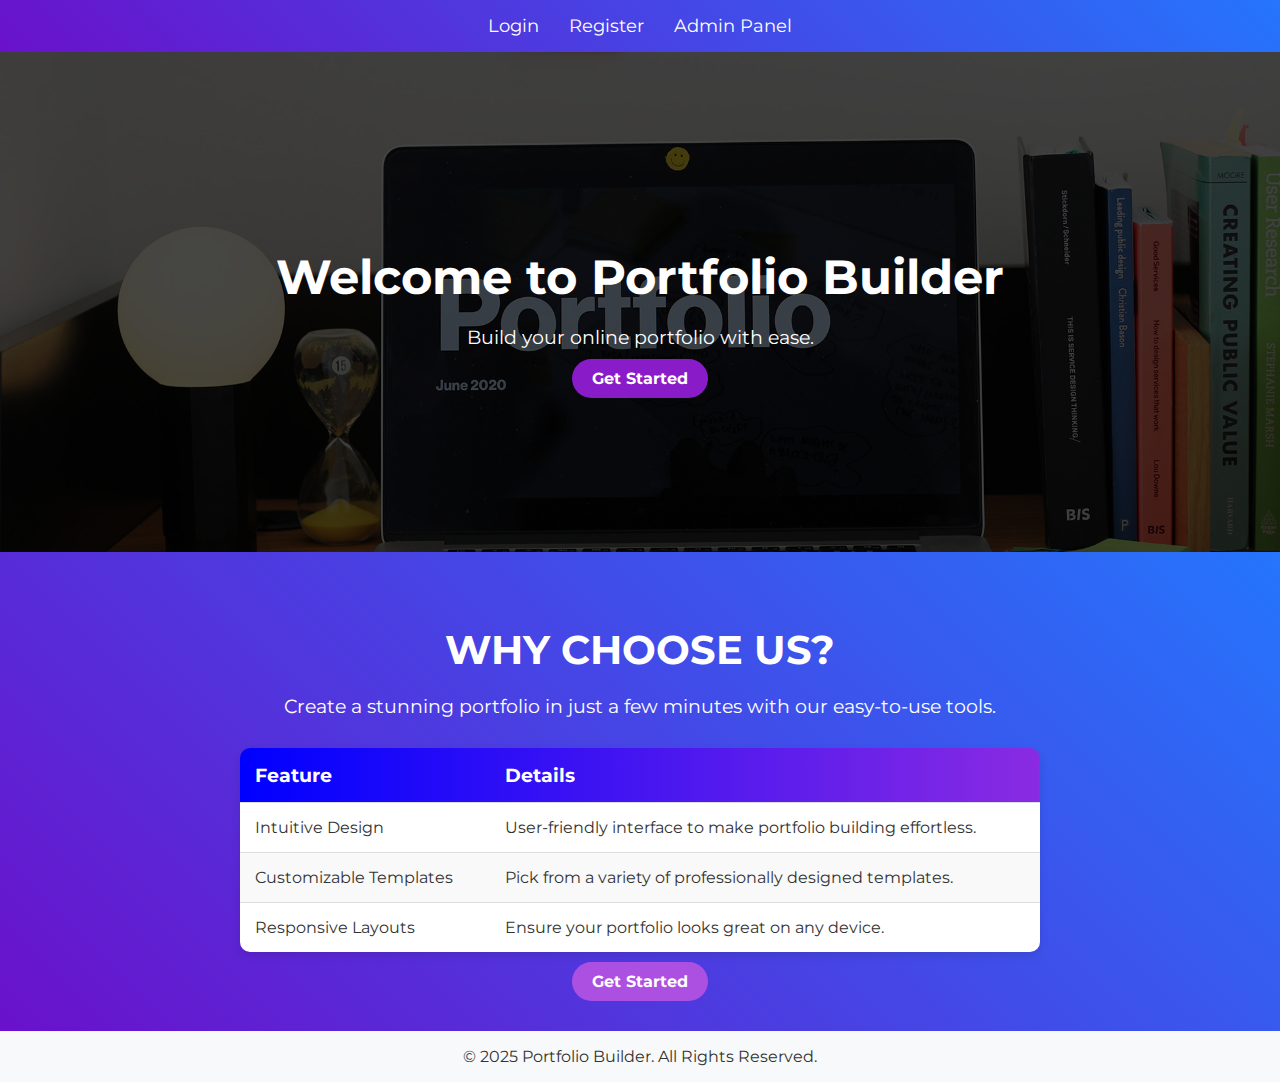
==== Lab2/index.html @ b50a352a "frontend part done" ====
<!DOCTYPE html>
<html lang="en">
<head>
    <meta charset="UTF-8">
    <meta name="viewport" content="width=device-width, initial-scale=1.0">
    <title>Portfolio Builder</title>
    <link rel="stylesheet" href="styles.css">
    <link rel="preconnect" href="https://fonts.googleapis.com">
    <link rel="preconnect" href="https://fonts.gstatic.com" crossorigin>
    <link href="https://fonts.googleapis.com/css2?family=Montserrat:ital,wght@0,100..900;1,100..900&display=swap" rel="stylesheet">
    <script defer src="script.js"></script>
</head>
<body>
    <nav>
        <ul>
            <li><a href="login.html">Login</a></li>
            <li><a href="register.html">Register</a></li>
            <!-- <li><a href="portfolio.html">Create Portfolio</a></li> -->
            <li><a href="admin.html">Admin Panel</a></li>
        </ul>
    </nav>
    
    <header class="hero-section">
        <div class="hero-content">
            <h1>Welcome to Portfolio Builder</h1>
            <p>Build your online portfolio with ease.</p>
            <a href="login.html" class="btn">Get Started</a>
        </div>
    </header>
    
    
    <section class="why-choose-us">
        <div class="container">
            <h2>Why Choose Us?</h2>
            <p>Create a stunning portfolio in just a few minutes with our easy-to-use tools.</p>
            
            <table class="features-table">
                <thead>
                    <tr>
                        <th>Feature</th>
                        <th>Details</th>
                    </tr>
                </thead>
                <tbody>
                    <tr>
                        <td>Intuitive Design</td>
                        <td>User-friendly interface to make portfolio building effortless.</td>
                    </tr>
                    <tr>
                        <td>Customizable Templates</td>
                        <td>Pick from a variety of professionally designed templates.</td>
                    </tr>
                    <tr>
                        <td>Responsive Layouts</td>
                        <td>Ensure your portfolio looks great on any device.</td>
                    </tr>
                </tbody>
            </table>
            
            <a href="portfolio.html" class="btn">Get Started</a>
        </div>
    </section>
    

    <footer>
        <p>&copy; 2025 Portfolio Builder. All Rights Reserved.</p>
    </footer>
</body>
</html>
---- Lab2/styles.css ----
/* General Styles */


body {
    font-family: "Montserrat", sans-serif;
    margin: 0;
    padding: 0;
    background-color: #f8f9fa;
    color: #333;
    text-align: center;
}

/* Navigation Bar */
nav {
    background: linear-gradient(45deg, #6a11cb, #2575fc);
    padding: 15px;
    box-shadow: 0 4px 6px rgba(0, 0, 0, 0.1);
}
nav ul {
    list-style: none;
    padding: 0;
    margin: 0;
    display: flex;
    justify-content: center;
}
nav ul li {
    margin: 0 15px;
}
nav ul li a {
    color: white;
    text-decoration: none;
    font-size: 18px;
    transition: color 0.3s;
}
nav ul li a:hover {
    color: #ffdd57;
}

/* Portfolio Form */
.portfolio-form {
    width: 50%;
    margin: 20px auto;
    background: white;
    padding: 20px;
    border-radius: 10px;
    box-shadow: 0 0 10px rgba(0, 0, 0, 0.1);
}
.form-group {
    text-align: left;
    margin-bottom: 15px;
}
.form-group label {
    font-weight: bold;
    display: block;
}
.form-group input, .form-group textarea {
    width: 100%;
    padding: 10px;
    margin-top: 5px;
    border: 1px solid #ccc;
    border-radius: 5px;
}
button {
    background: #28a745;
    color: white;
    border: none;
    padding: 10px;
    font-size: 16px;
    cursor: pointer;
    border-radius: 5px;
}
button:hover {
    background: #218838;
}

/* Responsive Design */
@media (max-width: 768px) {
    .portfolio-form {
        width: 80%;
    }
}

/* JavaScript Animations */
.fade-in {
    opacity: 0;
    transform: translateY(10px);
    transition: opacity 0.5s ease-out, transform 0.5s ease-out;
}
.fade-in.visible {
    opacity: 1;
    transform: translateY(0);
}

/* Hero Section */
.hero-section {
    position: relative;
    background-image: url('Portfolio-Desk.jpg');
    background-size: cover;
    background-position: center;
    height: 500px; /* Adjust height as needed */
    display: flex;
    align-items: center;
    justify-content: center;
    text-align: center;
    color: #ffffff; /* A darker color for better contrast against a light background */
}

.hero-section::before {
    content: '';
    position: absolute;
    top: 0;
    left: 0;
    width: 100%;
    height: 100%;
    background-color: rgba(0, 0, 0, 0.726); /* Light overlay */
    z-index: 1;
}

.hero-content {
    position: relative;
    z-index: 2; /* Ensures content appears above the overlay */
    background: none; /* Removes any background from the content container */
    padding: 20px;
    border-radius: 10px;
}

.hero-content h1 {
    font-size: 3rem;
    margin-bottom: 10px;
}

.hero-content p {
    font-size: 1.2rem;
    margin-bottom: 20px;
}

.hero-content .btn {
    text-decoration: none;
    font-weight: 700;
    background-color: #891bc9; /* Button background color */
    color: #fff;
    padding: 10px 20px;
    border-radius: 25px;
    font-size: 1rem;
    transition: background-color 0.3s;
}

.hero-content .btn:hover {
    background-color: #0866a5; /* Button hover color */
}


/* Why Choose Us Section */
.why-choose-us {
    background: linear-gradient(45deg, #6a11cb, #2575fc);
    color: #fff; /* White text for contrast */
    padding: 40px 20px;
    text-align: center;
}

.why-choose-us .container {
    max-width: 800px;
    margin: 0 auto;
}

.why-choose-us h2 {
    font-size: 2.5rem;
    margin-bottom: 20px;
    text-transform: uppercase;
}

.why-choose-us p {
    font-size: 1.2rem;
    margin-bottom: 30px;
}

.why-choose-us .features {
    list-style-type: none;
    padding: 0;
    margin: 0;
    margin-bottom: 20px;
}

.why-choose-us .features li {
    margin: 10px 0;
    font-size: 1.1rem;
}

.why-choose-us .btn {
    text-decoration: none;
    font-weight: 700;
    background-color: #ab50e0; /* Button background color */
    color: #fff;
    padding: 10px 20px;
    border-radius: 25px;
    font-size: 1rem;
    transition: background-color 0.3s;
}

.why-choose-us .btn:hover {
    background-color: #00408c; /* Darker hover effect */
    transform: scale(1.05);
}

/* Features Table Styling */
.features-table {
    width: 100%;
    max-width: 800px;
    margin: 20px auto;
    border-collapse: separate;
    border-spacing: 0;
    border-radius: 10px;
    overflow: hidden;
    box-shadow: 0 4px 8px rgba(0, 0, 0, 0.1);
}

.features-table thead {
    background: linear-gradient(90deg, #0000ff, #8a2be2); /* Blue to Dark Violet Gradient */
    color: #fff;
    font-size: 1.2rem;
    text-align: left;
}

.features-table th, 
.features-table td {
    padding: 15px;
    border-bottom: 1px solid #ddd;
    text-align: left;
}

.features-table tr:last-child td {
    border-bottom: none; /* Removes border from the last row */
}

.features-table tbody tr:nth-child(even) {
    background-color: #f9f9f9;
    color: #333;
}

.features-table tbody tr:nth-child(odd) {
    background-color: #fff;
    color: #333;
}

.features-table tbody tr:hover {
    background-color: rgba(0, 0, 255, 0.1);
    transition: background-color 0.3s;
    color: #e4e4e4;
}
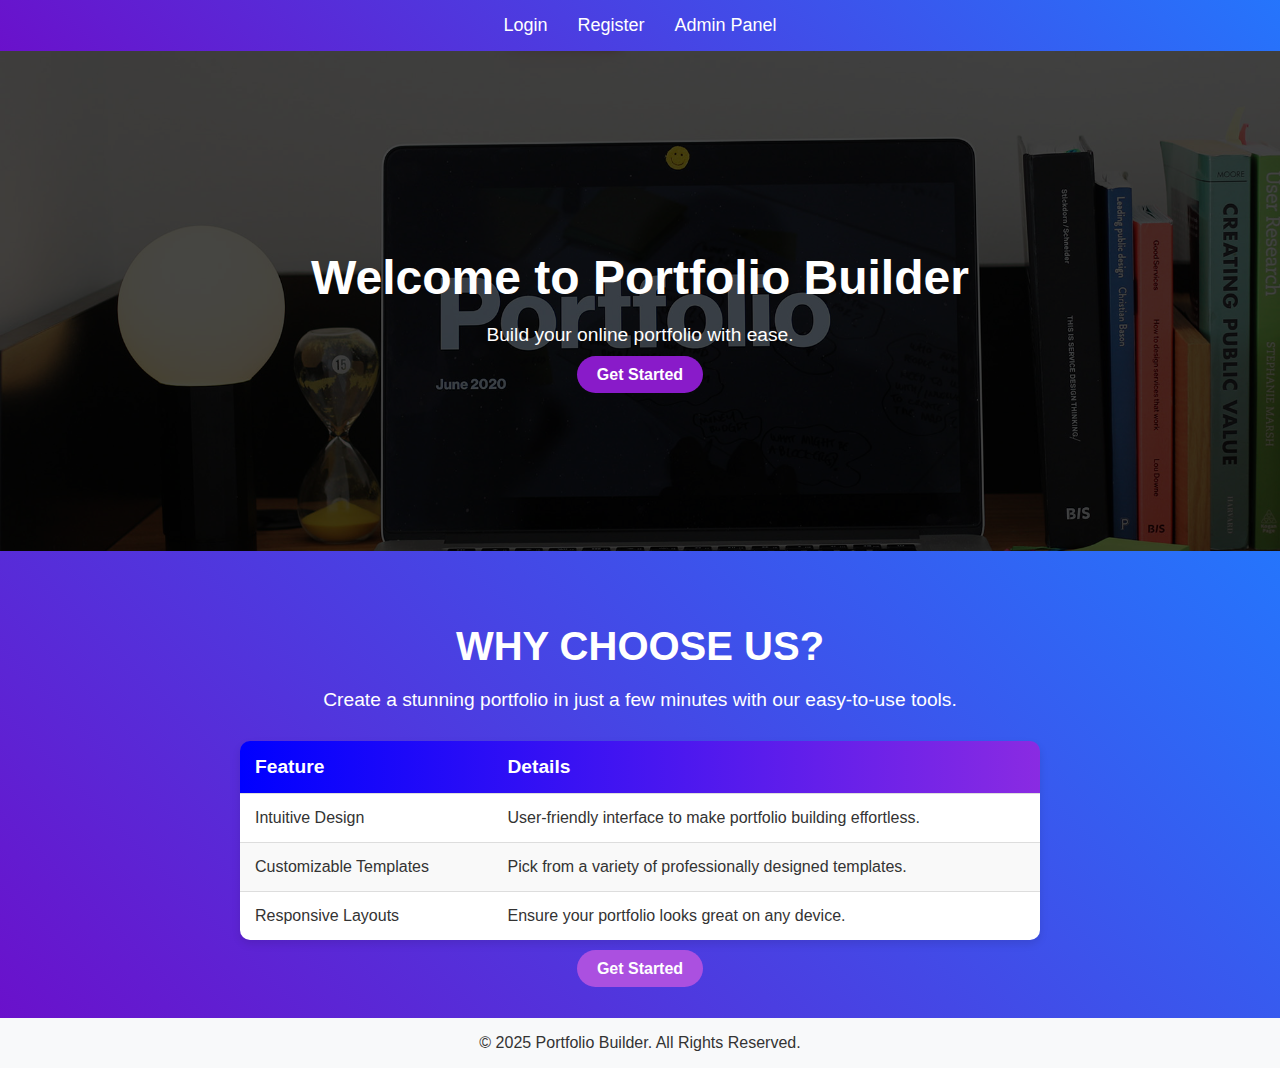
==== commit fb0f805e: "Add files via upload" ====
--- a/Lab2/index.html
+++ b/Lab2/index.html
@@ -1,69 +1,68 @@
 <!DOCTYPE html>
 <html lang="en">
-<head>
-    <meta charset="UTF-8">
-    <meta name="viewport" content="width=device-width, initial-scale=1.0">
+  <head>
+    <meta charset="UTF-8" />
+    <meta name="viewport" content="width=device-width, initial-scale=1.0" />
     <title>Portfolio Builder</title>
-    <link rel="stylesheet" href="styles.css">
-    <link rel="preconnect" href="https://fonts.googleapis.com">
-    <link rel="preconnect" href="https://fonts.gstatic.com" crossorigin>
-    <link href="https://fonts.googleapis.com/css2?family=Montserrat:ital,wght@0,100..900;1,100..900&display=swap" rel="stylesheet">
-    <script defer src="script.js"></script>
-</head>
-<body>
+    <link rel="stylesheet" href="styles.css" />
+  </head>
+  <body>
     <nav>
-        <ul>
-            <li><a href="login.html">Login</a></li>
-            <li><a href="register.html">Register</a></li>
-            <!-- <li><a href="portfolio.html">Create Portfolio</a></li> -->
-            <li><a href="admin.html">Admin Panel</a></li>
-        </ul>
+      <ul>
+        <li><a href="login.html">Login</a></li>
+        <li><a href="register.html">Register</a></li>
+        <!-- Redirects to register.html -->
+        <li><a href="admin.html">Admin Panel</a></li>
+      </ul>
     </nav>
-    
+
     <header class="hero-section">
-        <div class="hero-content">
-            <h1>Welcome to Portfolio Builder</h1>
-            <p>Build your online portfolio with ease.</p>
-            <a href="login.html" class="btn">Get Started</a>
-        </div>
+      <div class="hero-content">
+        <h1>Welcome to Portfolio Builder</h1>
+        <p>Build your online portfolio with ease.</p>
+        <a href="login.html" class="btn">Get Started</a>
+      </div>
     </header>
-    
-    
+
     <section class="why-choose-us">
-        <div class="container">
-            <h2>Why Choose Us?</h2>
-            <p>Create a stunning portfolio in just a few minutes with our easy-to-use tools.</p>
-            
-            <table class="features-table">
-                <thead>
-                    <tr>
-                        <th>Feature</th>
-                        <th>Details</th>
-                    </tr>
-                </thead>
-                <tbody>
-                    <tr>
-                        <td>Intuitive Design</td>
-                        <td>User-friendly interface to make portfolio building effortless.</td>
-                    </tr>
-                    <tr>
-                        <td>Customizable Templates</td>
-                        <td>Pick from a variety of professionally designed templates.</td>
-                    </tr>
-                    <tr>
-                        <td>Responsive Layouts</td>
-                        <td>Ensure your portfolio looks great on any device.</td>
-                    </tr>
-                </tbody>
-            </table>
-            
-            <a href="portfolio.html" class="btn">Get Started</a>
-        </div>
+      <div class="container">
+        <h2>Why Choose Us?</h2>
+        <p>
+          Create a stunning portfolio in just a few minutes with our easy-to-use
+          tools.
+        </p>
+
+        <table class="features-table">
+          <thead>
+            <tr>
+              <th>Feature</th>
+              <th>Details</th>
+            </tr>
+          </thead>
+          <tbody>
+            <tr>
+              <td>Intuitive Design</td>
+              <td>
+                User-friendly interface to make portfolio building effortless.
+              </td>
+            </tr>
+            <tr>
+              <td>Customizable Templates</td>
+              <td>Pick from a variety of professionally designed templates.</td>
+            </tr>
+            <tr>
+              <td>Responsive Layouts</td>
+              <td>Ensure your portfolio looks great on any device.</td>
+            </tr>
+          </tbody>
+        </table>
+
+        <a href="portfolio.html" class="btn">Get Started</a>
+      </div>
     </section>
-    
 
     <footer>
-        <p>&copy; 2025 Portfolio Builder. All Rights Reserved.</p>
+      <p>&copy; 2025 Portfolio Builder. All Rights Reserved.</p>
     </footer>
-</body>
+  </body>
 </html>
--- a/Lab2/styles.css
+++ b/Lab2/styles.css
@@ -1,251 +1,320 @@
 /* General Styles */
 
-
 body {
-    font-family: "Montserrat", sans-serif;
-    margin: 0;
-    padding: 0;
-    background-color: #f8f9fa;
-    color: #333;
-    text-align: center;
+  font-family: "Montserrat", sans-serif;
+  margin: 0;
+  padding: 0;
+  background-color: #f8f9fa;
+  color: #333;
+  text-align: center;
 }
 
 /* Navigation Bar */
 nav {
-    background: linear-gradient(45deg, #6a11cb, #2575fc);
-    padding: 15px;
-    box-shadow: 0 4px 6px rgba(0, 0, 0, 0.1);
+  background: linear-gradient(45deg, #6a11cb, #2575fc);
+  padding: 15px;
+  box-shadow: 0 4px 6px rgba(0, 0, 0, 0.1);
 }
 nav ul {
-    list-style: none;
-    padding: 0;
-    margin: 0;
-    display: flex;
-    justify-content: center;
+  list-style: none;
+  padding: 0;
+  margin: 0;
+  display: flex;
+  justify-content: center;
 }
 nav ul li {
-    margin: 0 15px;
+  margin: 0 15px;
 }
 nav ul li a {
-    color: white;
-    text-decoration: none;
-    font-size: 18px;
-    transition: color 0.3s;
+  color: white;
+  text-decoration: none;
+  font-size: 18px;
+  transition: color 0.3s;
 }
 nav ul li a:hover {
-    color: #ffdd57;
+  color: #ffdd57;
 }
 
 /* Portfolio Form */
 .portfolio-form {
-    width: 50%;
-    margin: 20px auto;
-    background: white;
-    padding: 20px;
-    border-radius: 10px;
-    box-shadow: 0 0 10px rgba(0, 0, 0, 0.1);
+  width: 50%;
+  margin: 20px auto;
+  background: white;
+  padding: 20px;
+  border-radius: 10px;
+  box-shadow: 0 0 10px rgba(0, 0, 0, 0.1);
 }
 .form-group {
-    text-align: left;
-    margin-bottom: 15px;
+  text-align: left;
+  margin-bottom: 15px;
 }
 .form-group label {
-    font-weight: bold;
-    display: block;
-}
-.form-group input, .form-group textarea {
-    width: 100%;
-    padding: 10px;
-    margin-top: 5px;
-    border: 1px solid #ccc;
-    border-radius: 5px;
+  font-weight: bold;
+  display: block;
+}
+.form-group input,
+.form-group textarea {
+  width: 100%;
+  padding: 10px;
+  margin-top: 5px;
+  border: 1px solid #ccc;
+  border-radius: 5px;
 }
 button {
-    background: #28a745;
-    color: white;
-    border: none;
-    padding: 10px;
-    font-size: 16px;
-    cursor: pointer;
-    border-radius: 5px;
+  background: #28a745;
+  color: white;
+  border: none;
+  padding: 10px;
+  font-size: 16px;
+  cursor: pointer;
+  border-radius: 5px;
 }
 button:hover {
-    background: #218838;
+  background: #218838;
 }
 
 /* Responsive Design */
 @media (max-width: 768px) {
-    .portfolio-form {
-        width: 80%;
-    }
+  .portfolio-form {
+    width: 80%;
+  }
 }
 
 /* JavaScript Animations */
 .fade-in {
-    opacity: 0;
-    transform: translateY(10px);
-    transition: opacity 0.5s ease-out, transform 0.5s ease-out;
+  opacity: 0;
+  transform: translateY(10px);
+  transition: opacity 0.5s ease-out, transform 0.5s ease-out;
 }
 .fade-in.visible {
-    opacity: 1;
-    transform: translateY(0);
+  opacity: 1;
+  transform: translateY(0);
 }
 
 /* Hero Section */
 .hero-section {
-    position: relative;
-    background-image: url('Portfolio-Desk.jpg');
-    background-size: cover;
-    background-position: center;
-    height: 500px; /* Adjust height as needed */
-    display: flex;
-    align-items: center;
-    justify-content: center;
-    text-align: center;
-    color: #ffffff; /* A darker color for better contrast against a light background */
+  position: relative;
+  background-image: url("Portfolio-Desk.jpg");
+  background-size: cover;
+  background-position: center;
+  height: 500px; /* Adjust height as needed */
+  display: flex;
+  align-items: center;
+  justify-content: center;
+  text-align: center;
+  color: #ffffff; /* A darker color for better contrast against a light background */
 }
 
 .hero-section::before {
-    content: '';
-    position: absolute;
-    top: 0;
-    left: 0;
-    width: 100%;
-    height: 100%;
-    background-color: rgba(0, 0, 0, 0.726); /* Light overlay */
-    z-index: 1;
+  content: "";
+  position: absolute;
+  top: 0;
+  left: 0;
+  width: 100%;
+  height: 100%;
+  background-color: rgba(0, 0, 0, 0.726); /* Light overlay */
+  z-index: 1;
 }
 
 .hero-content {
-    position: relative;
-    z-index: 2; /* Ensures content appears above the overlay */
-    background: none; /* Removes any background from the content container */
-    padding: 20px;
-    border-radius: 10px;
+  position: relative;
+  z-index: 2; /* Ensures content appears above the overlay */
+  background: none; /* Removes any background from the content container */
+  padding: 20px;
+  border-radius: 10px;
 }
 
 .hero-content h1 {
-    font-size: 3rem;
-    margin-bottom: 10px;
+  font-size: 3rem;
+  margin-bottom: 10px;
 }
 
 .hero-content p {
-    font-size: 1.2rem;
-    margin-bottom: 20px;
+  font-size: 1.2rem;
+  margin-bottom: 20px;
 }
 
 .hero-content .btn {
-    text-decoration: none;
-    font-weight: 700;
-    background-color: #891bc9; /* Button background color */
-    color: #fff;
-    padding: 10px 20px;
-    border-radius: 25px;
-    font-size: 1rem;
-    transition: background-color 0.3s;
+  text-decoration: none;
+  font-weight: 700;
+  background-color: #891bc9; /* Button background color */
+  color: #fff;
+  padding: 10px 20px;
+  border-radius: 25px;
+  font-size: 1rem;
+  transition: background-color 0.3s;
 }
 
 .hero-content .btn:hover {
-    background-color: #0866a5; /* Button hover color */
-}
-
+  background-color: #0866a5; /* Button hover color */
+}
 
 /* Why Choose Us Section */
 .why-choose-us {
-    background: linear-gradient(45deg, #6a11cb, #2575fc);
-    color: #fff; /* White text for contrast */
-    padding: 40px 20px;
-    text-align: center;
+  background: linear-gradient(45deg, #6a11cb, #2575fc);
+  color: #fff; /* White text for contrast */
+  padding: 40px 20px;
+  text-align: center;
 }
 
 .why-choose-us .container {
-    max-width: 800px;
-    margin: 0 auto;
+  max-width: 800px;
+  margin: 0 auto;
 }
 
 .why-choose-us h2 {
-    font-size: 2.5rem;
-    margin-bottom: 20px;
-    text-transform: uppercase;
+  font-size: 2.5rem;
+  margin-bottom: 20px;
+  text-transform: uppercase;
 }
 
 .why-choose-us p {
-    font-size: 1.2rem;
-    margin-bottom: 30px;
+  font-size: 1.2rem;
+  margin-bottom: 30px;
 }
 
 .why-choose-us .features {
-    list-style-type: none;
-    padding: 0;
-    margin: 0;
-    margin-bottom: 20px;
+  list-style-type: none;
+  padding: 0;
+  margin: 0;
+  margin-bottom: 20px;
 }
 
 .why-choose-us .features li {
-    margin: 10px 0;
-    font-size: 1.1rem;
+  margin: 10px 0;
+  font-size: 1.1rem;
 }
 
 .why-choose-us .btn {
-    text-decoration: none;
-    font-weight: 700;
-    background-color: #ab50e0; /* Button background color */
-    color: #fff;
-    padding: 10px 20px;
-    border-radius: 25px;
-    font-size: 1rem;
-    transition: background-color 0.3s;
+  text-decoration: none;
+  font-weight: 700;
+  background-color: #ab50e0; /* Button background color */
+  color: #fff;
+  padding: 10px 20px;
+  border-radius: 25px;
+  font-size: 1rem;
+  transition: background-color 0.3s;
 }
 
 .why-choose-us .btn:hover {
-    background-color: #00408c; /* Darker hover effect */
-    transform: scale(1.05);
+  background-color: #00408c; /* Darker hover effect */
+  transform: scale(1.05);
 }
 
 /* Features Table Styling */
 .features-table {
-    width: 100%;
-    max-width: 800px;
-    margin: 20px auto;
-    border-collapse: separate;
-    border-spacing: 0;
-    border-radius: 10px;
-    overflow: hidden;
-    box-shadow: 0 4px 8px rgba(0, 0, 0, 0.1);
+  width: 100%;
+  max-width: 800px;
+  margin: 20px auto;
+  border-collapse: separate;
+  border-spacing: 0;
+  border-radius: 10px;
+  overflow: hidden;
+  box-shadow: 0 4px 8px rgba(0, 0, 0, 0.1);
 }
 
 .features-table thead {
-    background: linear-gradient(90deg, #0000ff, #8a2be2); /* Blue to Dark Violet Gradient */
-    color: #fff;
-    font-size: 1.2rem;
-    text-align: left;
-}
-
-.features-table th, 
+  background: linear-gradient(
+    90deg,
+    #0000ff,
+    #8a2be2
+  ); /* Blue to Dark Violet Gradient */
+  color: #fff;
+  font-size: 1.2rem;
+  text-align: left;
+}
+
+.features-table th,
 .features-table td {
-    padding: 15px;
-    border-bottom: 1px solid #ddd;
-    text-align: left;
+  padding: 15px;
+  border-bottom: 1px solid #ddd;
+  text-align: left;
 }
 
 .features-table tr:last-child td {
-    border-bottom: none; /* Removes border from the last row */
+  border-bottom: none; /* Removes border from the last row */
 }
 
 .features-table tbody tr:nth-child(even) {
-    background-color: #f9f9f9;
-    color: #333;
+  background-color: #f9f9f9;
+  color: #333;
 }
 
 .features-table tbody tr:nth-child(odd) {
-    background-color: #fff;
-    color: #333;
+  background-color: #fff;
+  color: #333;
 }
 
 .features-table tbody tr:hover {
-    background-color: rgba(0, 0, 255, 0.1);
-    transition: background-color 0.3s;
-    color: #e4e4e4;
-}
-
-
+  background-color: rgba(0, 0, 255, 0.1);
+  transition: background-color 0.3s;
+  color: #e4e4e4;
+}
+
+/* Registration Page Styling */
+/* Registration Page Styling */
+.registration-container {
+  width: 40%;
+  margin: 50px auto;
+  background: white;
+  padding: 20px;
+  border-radius: 10px;
+  box-shadow: 0 0 10px rgba(0, 0, 0, 0.1);
+  text-align: center;
+}
+
+.registration-container h2 {
+  font-size: 2rem;
+  margin-bottom: 20px;
+}
+
+.registration-container .form-group {
+  text-align: left;
+  margin-bottom: 15px;
+}
+
+.registration-container .form-group label {
+  font-weight: bold;
+  display: block;
+  margin-bottom: 5px;
+}
+
+.registration-container .form-group input,
+.registration-container .form-group textarea {
+  width: 100%;
+  padding: 10px;
+  border: 1px solid #ccc;
+  border-radius: 5px;
+}
+
+.registration-container .form-group input[type="file"] {
+  border: none;
+  padding: 5px;
+}
+
+.registration-container button {
+  width: 100%;
+  background: #28a745;
+  color: white;
+  border: none;
+  padding: 10px;
+  font-size: 16px;
+  cursor: pointer;
+  border-radius: 5px;
+}
+
+.registration-container button:hover {
+  background: #218838;
+}
+
+.registration-container small {
+  font-size: 0.8rem;
+  color: #666;
+}
+
+/* Mobile Responsive */
+@media (max-width: 768px) {
+  .registration-container {
+    width: 80%;
+  }
+}
